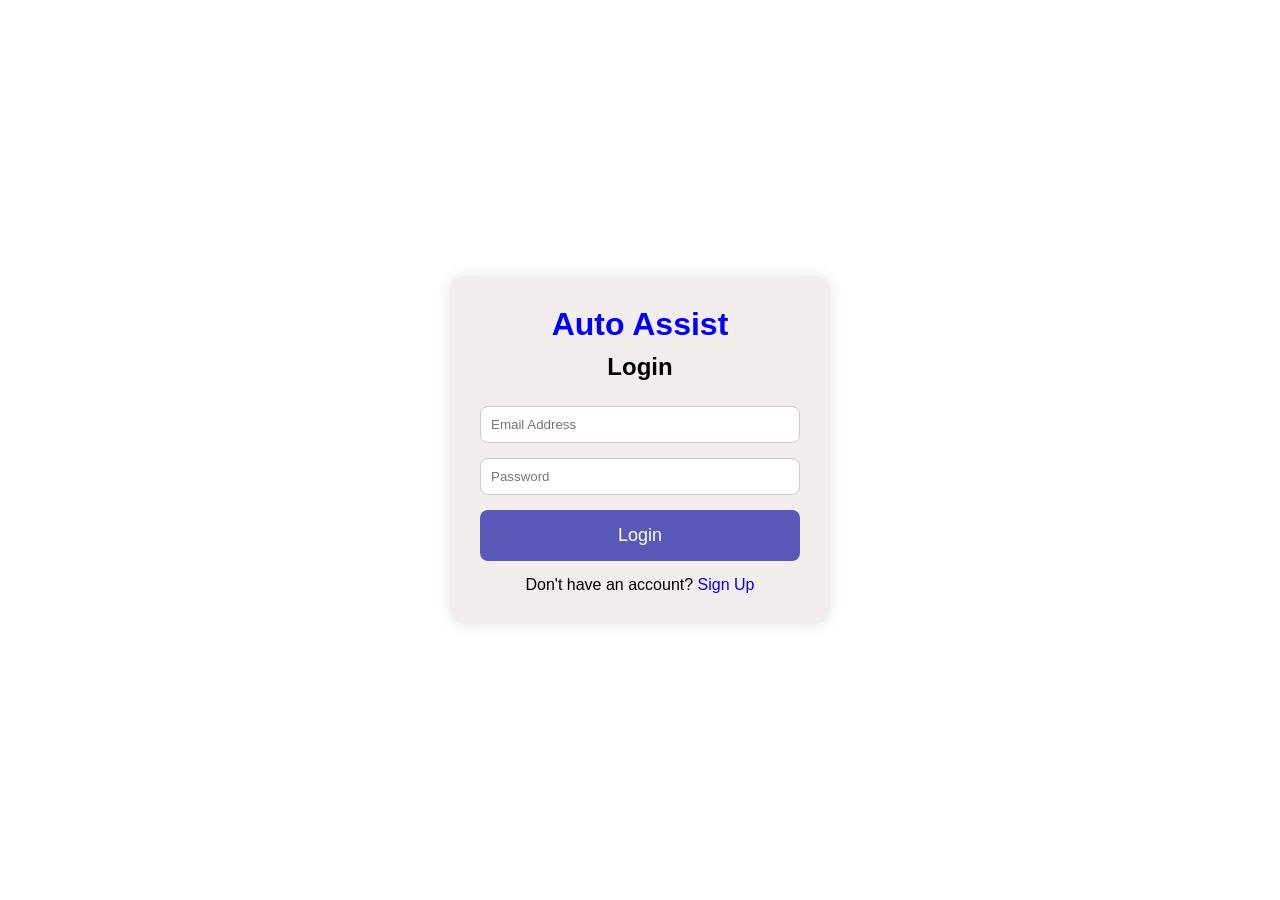
==== login.html @ f9e4efc3 "first commit" ====
<!DOCTYPE html>
<html lang="en">
<head>
  <meta charset="UTF-8">
  <meta name="viewport" content="width=device-width, initial-scale=1.0">
  <title>login- Auto mechanic</title>
  <link rel="stylesheet" href="login.css">
</head>
<body>
  <div class="container">
    <h1>Auto Assist</h1>
    <h2>Login</h2>
    <form action="" method="post">
      <input type="email" name="email" placeholder="Email Address" required>
      <input type="password" name="password" placeholder="Password" required>
      <button type="submit">
        Login
      </button>
    </form>
    <p>Don't have an account?
      <a href="sign up.html">Sign Up
      </a>
    </p>
  </div>
</body>
</html>
---- login.css ----
*{
  margin: 0;
  padding: 0;
  box-sizing: border-box;
}
body{
  font-family: arial,sans-serif;
  background: f5f5f5;
  display: flex;
  justify-content: center;
  align-items: center;
  height: 100vh;
}
.container{
  width: 380px;
  background: rgb(243, 237, 237);;
  padding: 30px;
  border-radius: 15px;
  box-shadow: 0 0 15px rgb(0, 0, 0,0.1);
}
h1{
  text-align: center;
  color: blue;
  margin-bottom: 10px;
}
h2{
  text-align: center;
  margin-bottom: 25px;
}
input,select{
  width: 100%;
  padding: 10px;
  margin-bottom: 15px;
  border: 1px solid #ccc;
  border-radius: 8px;
}
button{
  width: 100%;
  padding: 15px;
  border: none;
  border-radius: 8px;
  background:  rgb(88, 88, 185);
  color: #fff;
  font-size: 18px;
  cursor: pointer;
}
button:hover{
  opacity: 0.8;
}
p{
  text-align: center;
  margin-top: 15px;
}
a{
  text-decoration: none;
  
}
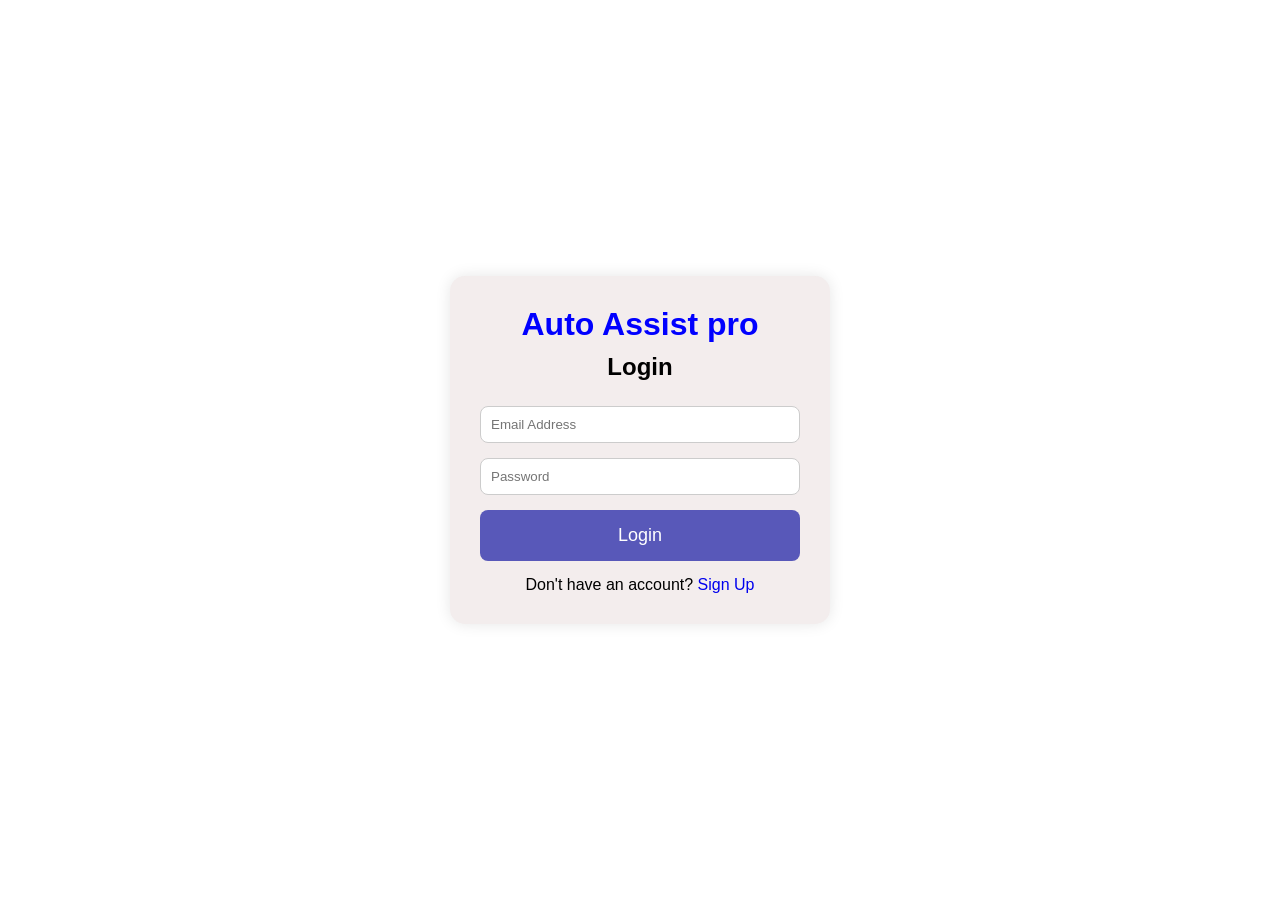
==== commit 214d32bf: "update website" ====
--- a/login.html
+++ b/login.html
@@ -8,7 +8,7 @@
 </head>
 <body>
   <div class="container">
-    <h1>Auto Assist</h1>
+    <h1>Auto Assist pro</h1>
     <h2>Login</h2>
     <form action="" method="post">
       <input type="email" name="email" placeholder="Email Address" required>
